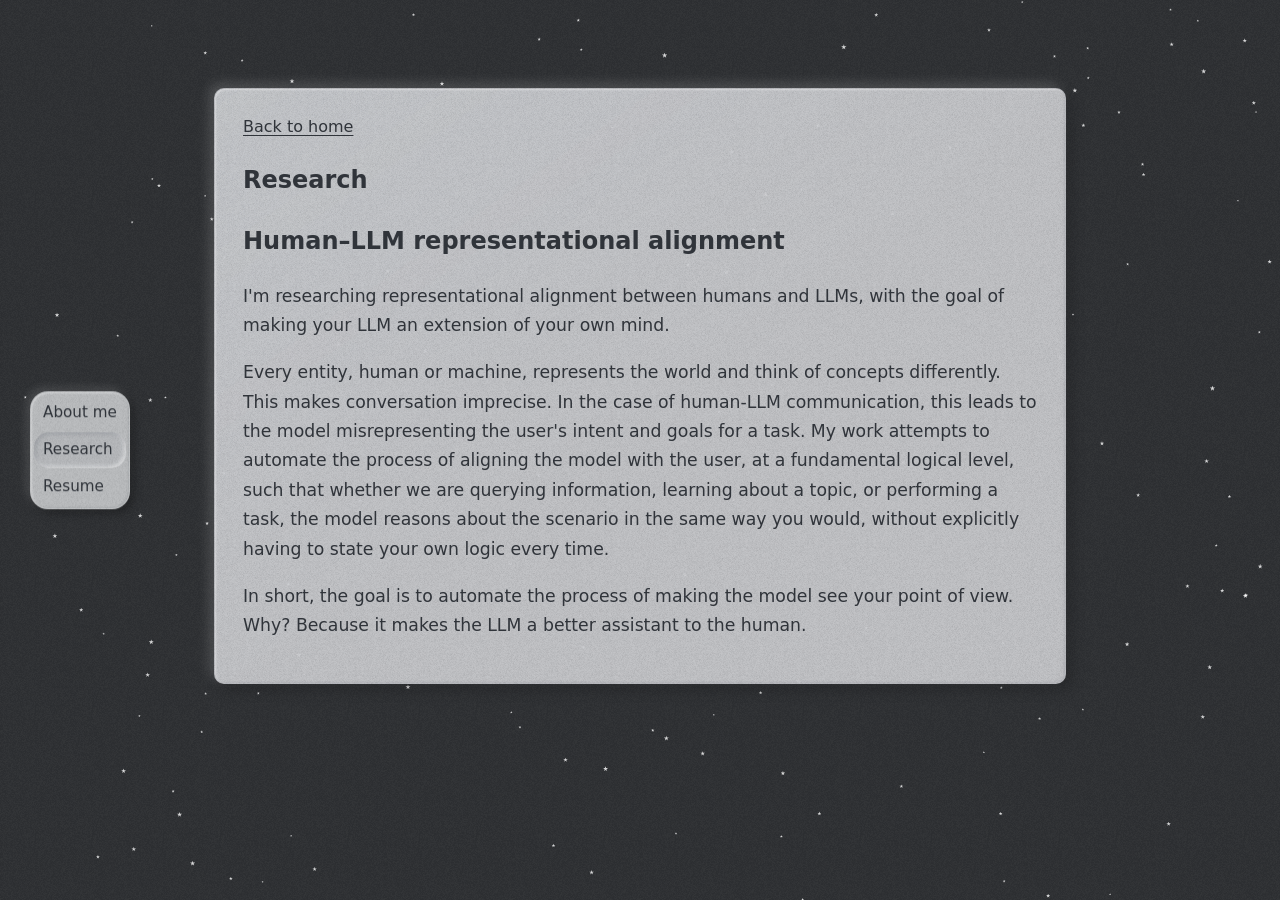
==== research.html @ 8df901e7 "up" ====
<!doctype html>
<html lang="en">
<head>
  <meta charset="utf-8">
  <meta name="viewport" content="width=device-width, initial-scale=1">
  <title>Research | Tejus Singh</title>
  <link rel="stylesheet" href="assets/css/styles.css">
</head>
<body>
  <div id="starfield" aria-hidden="true"></div>

  <nav class="floating-nav" aria-label="Main navigation">
    <a href="index.html#about-me">About me</a>
    <a href="research.html" aria-current="page">Research</a>
    <a href="index.html#resume">Resume</a>
  </nav>

  <main>
    <section class="bio">
      <a href="index.html">Back to home</a>
      <h1>Research</h1>
      <h2>Human–LLM representational alignment</h2>
      <p>I'm researching representational alignment between humans and LLMs, with the goal of making your LLM an extension of your own mind.</p>

      <p>Every entity, human or machine, represents the world and think of concepts differently. This makes conversation imprecise. In the 
        case of human-LLM communication, this leads to the model misrepresenting the user's intent and goals for a task. My work attempts to automate 
        the process of aligning the model with the user, at a fundamental logical level, such that whether we are querying information,
      learning about a topic, or performing a task, the model reasons about the scenario in the same way you would, without explicitly having to state your own logic every time.</p>

      <p>In short, the goal is to automate the process of making the model see your point of view. Why? Because it makes the LLM a better assistant to the human.</p>
    </section>
  </main>

  <script src="assets/js/stars.js"></script>
</body>
</html>
---- assets/css/styles.css ----
:root {
  --text: #30343a;
  --background: #2c2e31;
  --star: rgba(255, 255, 255, 0.8);
  --shooting-star: rgba(255, 255, 255, 0.95);
  --border: rgba(255, 255, 255, 0.16);
  --radius: 10px;
  --paper: rgba(198, 200, 203, 0.93);
  --paper-edge: rgba(95, 101, 110, 0.1);
  --paper-relief:
    -5px -5px 12px rgba(255, 255, 255, 0.15),
    5px 5px 14px rgba(0, 0, 0, 0.22),
    inset 1px 1px 2px rgba(255, 255, 255, 0.4),
    inset -1px -1px 2px rgba(80, 86, 96, 0.12);
  --silver-highlight: linear-gradient(145deg, rgba(223, 236, 250, 0.07), transparent 55%);
  --shoot-angle: 26.565deg;
}

* {
  box-sizing: border-box;
}

body {
  position: relative;
  margin: 0;
  font-family: system-ui, -apple-system, BlinkMacSystemFont, "Segoe UI", sans-serif;
  font-weight: 450;
  line-height: 1.7;
  color: var(--text);
  background: var(--background) url("../images/background-grain.png");
  background-attachment: fixed;
  overflow-x: hidden;
}

main a {
  color: inherit;
  text-underline-offset: 3px;
}

.floating-nav {
  position: fixed;
  z-index: 10;
  top: 50%;
  left: max(16px, calc((100vw - 900px) / 2 - 160px));
  transform: translateY(-50%);
  display: flex;
  flex-direction: column;
  gap: 1px;
  padding: 3px;
  border: 1px solid rgba(255, 255, 255, 0.08);
  border-radius: calc(var(--radius) + 8px);
  background: rgba(192, 194, 197, 0.93) url("../images/panel-grain.png");
  -webkit-backdrop-filter: blur(10px);
  backdrop-filter: blur(10px);
  box-shadow:
    -4px -4px 10px rgba(255, 255, 255, 0.12),
    4px 4px 10px rgba(0, 0, 0, 0.3),
    inset 1px 1px 2px rgba(255, 255, 255, 0.4),
    inset -1px -1px 2px rgba(80, 86, 96, 0.15);
}

.floating-nav a {
  padding: 5px 9px;
  border-radius: 15px;
  color: inherit;
  font-size: 0.95rem;
  text-decoration: none;
  white-space: nowrap;
}

.floating-nav a:hover,
.floating-nav a:focus-visible {
  background: rgba(255, 255, 255, 0.3);
}

.floating-nav a[aria-current] {
  background: rgba(80, 86, 96, 0.04);
  box-shadow:
    inset 2px 2px 4px rgba(80, 86, 96, 0.22),
    inset -2px -2px 4px rgba(255, 255, 255, 0.5);
}

#about-me,
#resume {
  scroll-margin-top: 24px;
}

#starfield {
  position: fixed;
  inset: 0;
  overflow: hidden;
  pointer-events: none;
  z-index: 0;
}

.star {
  position: absolute;
  filter: var(--star-glow, none);
  animation: twinkle ease-in-out infinite;
}

.star::before {
  content: "";
  position: absolute;
  inset: 0;
  background: var(--star-fill, var(--star));
  clip-path: polygon(
    50% 0%,
    61% 35%,
    98% 35%,
    68% 57%,
    79% 91%,
    50% 70%,
    21% 91%,
    32% 57%,
    2% 35%,
    39% 35%
  );
}

.shooting-star {
  position: absolute;
  width: 140px;
  height: 2px;
  background: linear-gradient(90deg, transparent, var(--shooting-star));
  border-radius: 999px;
  opacity: 0;
  transform-origin: right center;
  transform: rotate(var(--shoot-angle));
}

.shooting-star.active {
  animation: shoot 1.8s linear forwards;
}

main {
  position: relative;
  z-index: 1;
  max-width: 900px;
  margin: 0 auto;
  padding: 64px 24px;
}

.header {
  display: flex;
  align-items: center;
  gap: 28px;
  margin-bottom: 36px;
  padding: 24px 28px;
}

.picture-frame,
.resume-frame {
  position: relative;
  flex-shrink: 0;
  padding: 8px;
  border-radius: var(--radius);
  background: #c0c2c5 url("../images/panel-grain.png");
  box-shadow:
    -5px -5px 12px rgba(255, 255, 255, 0.45),
    5px 5px 12px rgba(80, 86, 96, 0.3),
    inset 1px 1px 3px rgba(255, 255, 255, 0.3),
    inset -1px -1px 3px rgba(80, 86, 96, 0.12);
}

.picture-frame::after,
.resume-frame::after {
  content: "";
  position: absolute;
  inset: 8px;
  border-radius: calc(var(--radius) - 4px);
  pointer-events: none;
  background:
    linear-gradient(125deg, rgba(255, 255, 255, 0.12), transparent 40%, rgba(255, 255, 255, 0.06) 48%, transparent 58%);
  box-shadow:
    inset 2px 2px 5px rgba(45, 52, 62, 0.22),
    inset -1px -1px 3px rgba(255, 255, 255, 0.3);
}

.profile-picture {
  display: block;
  width: 160px;
  height: 160px;
  object-fit: cover;
  border-radius: calc(var(--radius) - 4px);
}

.header-text h1 {
  font-size: 3rem;
  margin: 0 0 12px 0;
  color: #a6a9ae;
  filter: url("#pressed-text");
}

@supports (background-clip: text) or (-webkit-background-clip: text) {
  .header-text h1 {
    background: radial-gradient(
      ellipse 90px 60px at var(--light-x, -300px) var(--light-y, -300px),
      #fff 0%,
      #f4ffff 22%,
      #caf4ff 45%,
      #bcc8e8 65%,
      transparent 100%
    ) #a6a9ae;
    -webkit-background-clip: text;
    background-clip: text;
    color: transparent;
  }
}

.header-text p {
  margin: 0;
  font-size: 1.15rem;
}

.header,
.bio,
.resume {
  position: relative;
  isolation: isolate;
  overflow: hidden;
  border: 1px solid var(--paper-edge);
  border-radius: var(--radius);
  background:
    url("../images/panel-grain.png"),
    url("../images/paper-grain.svg"),
    var(--silver-highlight),
    var(--paper);
  box-shadow: var(--paper-relief);
}

.bio,
.resume {
  margin-top: 24px;
  padding: 24px 28px;
}

.bio::before,
.resume::before,
.bio::after,
.resume::after {
  display: none;
}

.bio-title,
.section-title {
  margin: 0 0 4px 0;
  text-align: left;
  font-size: 1.25rem;
  font-weight: 650;
  text-decoration: underline;
}

.bio li + li {
  margin-top: 6px;
}

.silver-region {
  position: relative;
  isolation: isolate;
  transform: translateZ(0);
  overflow: hidden;
  margin: 16px 0 24px;
  padding: 18px 20px;
  border: 1px solid transparent;
  border-radius: var(--radius);
  box-shadow:
    -4px -4px 10px rgba(255, 255, 255, 0.34),
    4px 4px 10px rgba(80, 86, 96, 0.19);
}

.silver-region::after {
  content: "";
  position: absolute;
  inset: 12px;
  z-index: -2;
  pointer-events: none;
  border-radius: inherit;
  background: linear-gradient(145deg, rgba(232, 237, 244, 0.28), rgba(215, 224, 235, 0.32));
  filter: blur(8px);
}

.silver-region > ul {
  margin: 0;
  padding-left: 24px;
}

.silver-region > ul + p {
  margin-top: 20px;
}

.silver-region::before {
  content: "";
  position: absolute;
  inset: 0;
  border-radius: inherit;
  z-index: -1;
  pointer-events: none;
  will-change: opacity;
  background-image:
    url("../images/silver-grain.png"),
    radial-gradient(ellipse 230px 160px at var(--film-x, 50%) var(--film-y, 50%), #fff 0%, rgba(224, 248, 255, 0.8) 25%, transparent 75%),
    conic-gradient(from 40deg at var(--film-x, 50%) var(--film-y, 50%), #c0cadb, #f9fdff, #b5e5f3, #d2c2ed, #f3f6ff, #b9cbd7, #c0cadb);
  background-size: 128px 128px, 100% 100%, 100% 100%;
  background-blend-mode: soft-light, screen, normal;
  opacity: 0;
  transition: opacity 900ms ease;
}

.silver-region:hover::before,
.silver-region:focus-within::before {
  opacity: 0.18;
  transition-duration: 1.6s;
  transition-delay: 120ms;
}

@media (prefers-reduced-motion: reduce) {
  .silver-region::before {
    transition: none;
    background-position: center;
    --film-x: 50% !important;
    --film-y: 50% !important;
  }
}

.previous-experiences {
  list-style: none;
  padding: 0;
}

.previous-experiences > li {
  padding: 18px 20px;
  border: 1px solid var(--paper-edge);
  border-radius: var(--radius);
  background:
    url("../images/panel-grain.png"),
    url("../images/paper-grain.svg"),
    var(--silver-highlight),
    rgba(202, 204, 207, 0.93);
  box-shadow:
    -4px -4px 10px rgba(255, 255, 255, 0.12),
    4px 4px 12px rgba(0, 0, 0, 0.16),
    inset 1px 1px 2px rgba(255, 255, 255, 0.3),
    inset -1px -1px 2px rgba(80, 86, 96, 0.09);
}

.bio .previous-experiences > li + li {
  margin-top: 18px;
}

.role-summary {
  display: block;
  position: relative;
  isolation: isolate;
}

.role-summary::before {
  content: "";
  position: absolute;
  inset: -3px -6px;
  z-index: -1;
  pointer-events: none;
  background: rgba(48, 52, 58, 0.09);
  border-radius: 3px;
}

.bio p {
  margin-top: 0;
  margin-bottom: 18px;
  font-size: 1.08rem;
}

.resume-frame {
  margin: 16px 0 14px;
  padding: 6px;
  isolation: isolate;
  background: #c0c2c5 url("../images/panel-grain.png");
  box-shadow:
    inset 1px 1px 5px rgba(65, 72, 82, 0.09),
    inset -1px -1px 5px rgba(255, 255, 255, 0.18);
}

.resume-frame::after {
  inset: 6px;
  z-index: 1;
  background: none;
  box-shadow:
    inset 1px 1px 5px rgba(45, 52, 62, 0.08),
    inset -1px -1px 3px rgba(255, 255, 255, 0.1);
}

.resume iframe {
  display: block;
  width: 100%;
  height: 950px;
  border: 0;
  border-radius: calc(var(--radius) - 4px);
  background: white;
}

.resume-link {
  margin-top: 6px;
  margin-bottom: 0;
  text-align: center;
  line-height: 1.2;
}

.resume-link a {
  color: inherit;
  font-size: 0.92rem;
}

@keyframes twinkle {
  0%, 100% {
    opacity: 0.15;
    transform: scale(1);
  }

  50% {
    opacity: 0.9;
    transform: scale(1.8);
  }
}

@keyframes shoot {
  0% {
    opacity: 0;
    transform: translate3d(0, 0, 0) rotate(var(--shoot-angle));
  }

  10% {
    opacity: 1;
  }

  100% {
    opacity: 0;
    transform: translate3d(120vw, 60vw, 0) rotate(var(--shoot-angle));
  }
}

@media (max-width: 1200px) {
  .floating-nav {
    top: auto;
    bottom: max(16px, env(safe-area-inset-bottom));
    left: 50%;
    transform: translateX(-50%);
    flex-direction: row;
  }

  main {
    padding-bottom: 120px;
  }
}

@media (max-width: 700px) {
  .header {
    flex-direction: column;
    align-items: flex-start;
  }

  .header-text h1 {
    font-size: 2.4rem;
  }

  .resume iframe {
    height: 700px;
  }
}
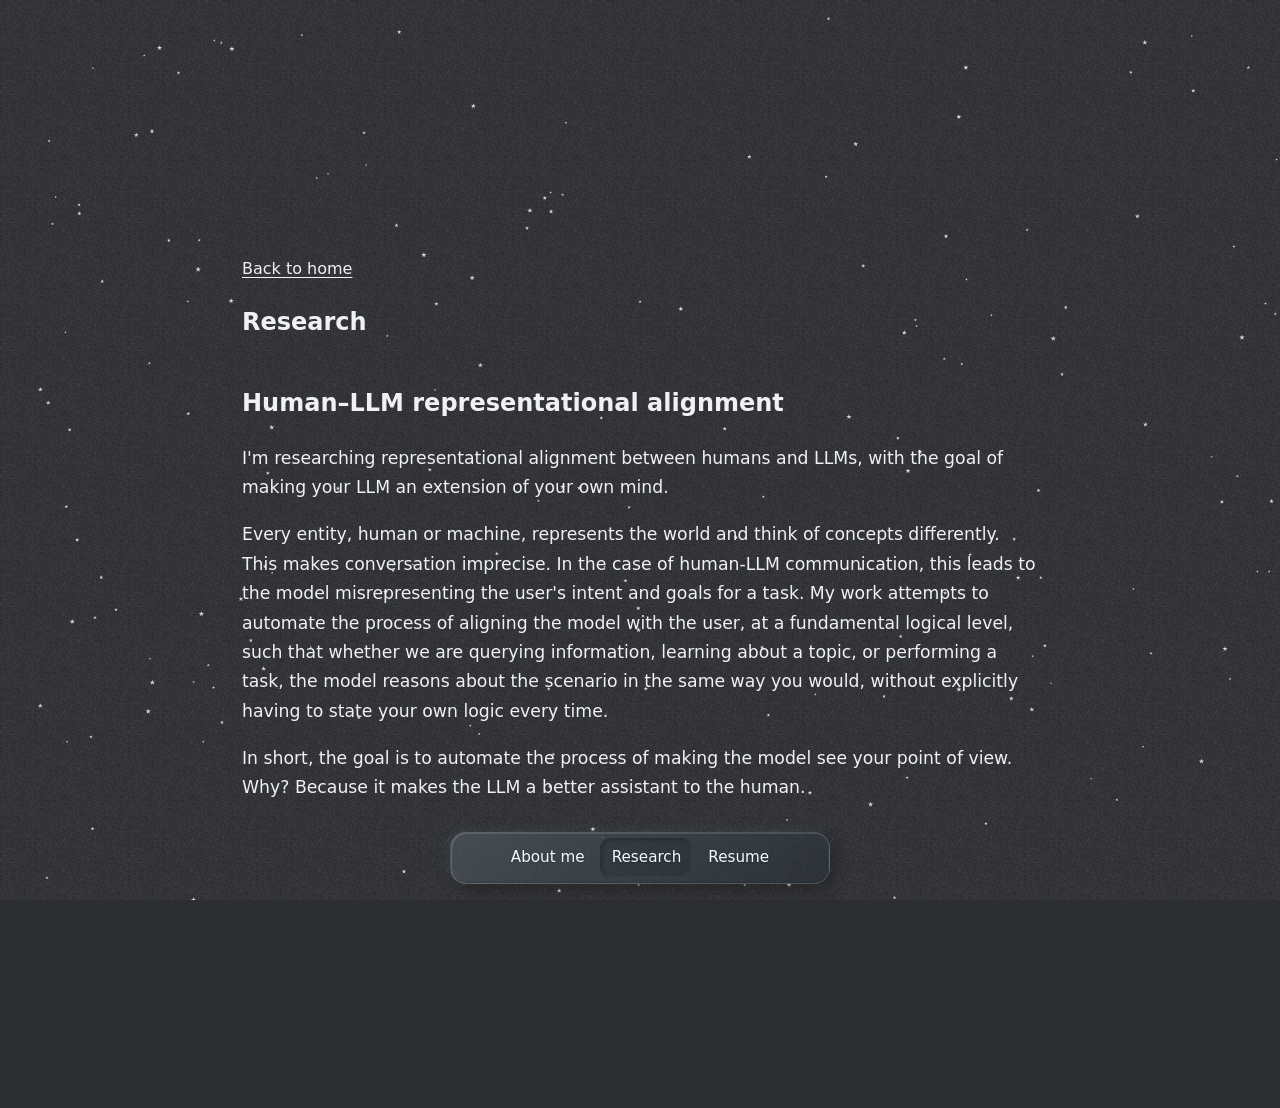
==== commit b507c750: "up" ====
--- a/research.html
+++ b/research.html
@@ -10,6 +10,7 @@
   <div id="starfield" aria-hidden="true"></div>
 
   <nav class="floating-nav" aria-label="Main navigation">
+    <button class="nav-reveal" type="button" aria-label="Show navigation" aria-expanded="false"><span>Navigation</span></button>
     <a href="index.html#about-me">About me</a>
     <a href="research.html" aria-current="page">Research</a>
     <a href="index.html#resume">Resume</a>
@@ -32,5 +33,6 @@
   </main>
 
   <script src="assets/js/stars.js"></script>
+  <script src="assets/js/nav-collapse.js"></script>
 </body>
 </html>
--- a/assets/css/styles.css
+++ b/assets/css/styles.css
@@ -20,6 +20,29 @@
   box-sizing: border-box;
 }
 
+html {
+  scroll-snap-type: y mandatory;
+}
+
+html.resume-scrolling {
+  scroll-snap-type: none;
+}
+
+@media (prefers-reduced-motion: no-preference) {
+  html {
+    scroll-behavior: smooth;
+  }
+}
+
+.home > section {
+  scroll-snap-align: start;
+}
+
+.home #about-me,
+.home #resume {
+  scroll-margin-top: 0;
+}
+
 body {
   position: relative;
   margin: 0;
@@ -27,9 +50,18 @@
   font-weight: 450;
   line-height: 1.7;
   color: var(--text);
-  background: var(--background) url("../images/background-grain.png");
-  background-attachment: fixed;
+  background: var(--background);
   overflow-x: hidden;
+}
+
+body::before {
+  content: "";
+  position: fixed;
+  inset: 0;
+  z-index: 0;
+  pointer-events: none;
+  background: url("../images/background-grain.png"), url("../images/background-grain.png"), var(--background);
+  transform: translateZ(0);
 }
 
 main a {
@@ -40,44 +72,119 @@
 .floating-nav {
   position: fixed;
   z-index: 10;
-  top: 50%;
-  left: max(16px, calc((100vw - 900px) / 2 - 160px));
-  transform: translateY(-50%);
+  bottom: max(16px, env(safe-area-inset-bottom));
+  left: 0;
+  right: 0;
+  margin-inline: auto;
   display: flex;
-  flex-direction: column;
-  gap: 1px;
-  padding: 3px;
-  border: 1px solid rgba(255, 255, 255, 0.08);
-  border-radius: calc(var(--radius) + 8px);
-  background: rgba(192, 194, 197, 0.93) url("../images/panel-grain.png");
-  -webkit-backdrop-filter: blur(10px);
-  backdrop-filter: blur(10px);
-  box-shadow:
-    -4px -4px 10px rgba(255, 255, 255, 0.12),
-    4px 4px 10px rgba(0, 0, 0, 0.3),
-    inset 1px 1px 2px rgba(255, 255, 255, 0.4),
-    inset -1px -1px 2px rgba(80, 86, 96, 0.15);
+  width: max-content;
+  max-width: calc(100vw - 24px);
+  flex-direction: row;
+  gap: 3px;
+  padding: 5px clamp(12px, 5vw, 48px);
+  isolation: isolate;
+  overflow: hidden;
+  border: 1px solid rgba(220, 235, 245, 0.16);
+  border-radius: 16px;
+  background: url("../images/background-grain.png"), linear-gradient(145deg, rgba(77, 86, 95, 0.65), rgba(38, 45, 52, 0.72));
+  -webkit-backdrop-filter: blur(14px) saturate(1.2);
+  backdrop-filter: blur(14px) saturate(1.2);
+  box-shadow:
+    -3px -3px 10px rgba(205, 224, 238, 0.07),
+    5px 6px 16px rgba(0, 0, 0, 0.3),
+    inset 1px 1px rgba(255, 255, 255, 0.13),
+    inset -1px -1px 2px rgba(12, 20, 28, 0.2);
+  transform-origin: center bottom;
+  transition: max-width 500ms cubic-bezier(0.22, 1, 0.36, 1), padding 500ms cubic-bezier(0.22, 1, 0.36, 1), border-radius 500ms ease, transform 500ms cubic-bezier(0.22, 1, 0.36, 1);
+}
+
+.floating-nav.is-collapsed {
+  max-width: 180px;
+  padding-inline: 0;
+  border-color: transparent;
+  border-radius: 10px;
+  background: url("../images/background-grain.png"), rgba(29, 54, 79, 0.9);
+  transform: scaleY(0.3);
+}
+
+.floating-nav.is-collapsed::before {
+  box-shadow: none;
+}
+
+.floating-nav.is-collapsed a {
+  visibility: hidden;
+  opacity: 0;
+  transition: opacity 140ms ease, visibility 0s linear 140ms;
+}
+
+.nav-reveal {
+  visibility: hidden;
+  opacity: 0;
+  position: absolute;
+  inset: 0;
+  width: 100%;
+  border: 0;
+  border-radius: inherit;
+  background: transparent;
+  color: rgba(234, 244, 255, 0.9);
+  font: italic 9px cursive;
+  cursor: pointer;
+  pointer-events: none;
+  transition: opacity 160ms ease, visibility 0s linear 160ms;
+}
+
+.nav-reveal span {
+  display: inline-block;
+  transform: scaleY(3.333);
+}
+
+.floating-nav.is-collapsed .nav-reveal {
+  visibility: visible;
+  opacity: 1;
+  pointer-events: auto;
+  transition: opacity 200ms ease 180ms, visibility 0s;
+}
+
+.floating-nav::before {
+  content: "";
+  position: absolute;
+  inset: 0;
+  z-index: -1;
+  pointer-events: none;
+  border-radius: inherit;
+  box-shadow: inset 1px 0 rgba(255, 190, 200, 0.08), inset -1px 0 rgba(165, 215, 255, 0.1);
 }
 
 .floating-nav a {
-  padding: 5px 9px;
-  border-radius: 15px;
-  color: inherit;
+  padding: 7px 12px;
+  border-radius: 11px;
+  color: #f6faff;
+  text-shadow: 0 1px 2px rgba(15, 30, 45, 0.4);
   font-size: 0.95rem;
   text-decoration: none;
   white-space: nowrap;
+  transition: opacity 200ms ease 180ms, visibility 0s, background 180ms ease, box-shadow 180ms ease;
+}
+
+@media (prefers-reduced-motion: reduce) {
+  .floating-nav, .floating-nav a, .nav-reveal { transition: none; }
+}
+
+.floating-nav[hidden] {
+  display: none;
 }
 
 .floating-nav a:hover,
 .floating-nav a:focus-visible {
-  background: rgba(255, 255, 255, 0.3);
+  background: rgba(225, 240, 255, 0.12);
+  box-shadow: inset 1px 1px 2px rgba(255, 255, 255, 0.15), 2px 2px 6px rgba(0, 0, 0, 0.18);
 }
 
 .floating-nav a[aria-current] {
-  background: rgba(80, 86, 96, 0.04);
-  box-shadow:
-    inset 2px 2px 4px rgba(80, 86, 96, 0.22),
-    inset -2px -2px 4px rgba(255, 255, 255, 0.5);
+  background: rgba(22, 31, 39, 0.2);
+  box-shadow:
+    inset 2px 2px 5px rgba(0, 0, 0, 0.24),
+    inset -1px -1px 3px rgba(204, 226, 243, 0.1);
 }
 
 #about-me,
@@ -91,6 +198,19 @@
   overflow: hidden;
   pointer-events: none;
   z-index: 0;
+  transform: translateZ(0);
+}
+
+#previous-shade {
+  position: fixed;
+  inset: 0;
+  z-index: 0;
+  pointer-events: none;
+  opacity: 0;
+}
+
+#previous-shade {
+  background: rgba(0, 0, 0, 0.55);
 }
 
 .star {
@@ -118,6 +238,21 @@
   );
 }
 
+.star::after {
+  content: "";
+  position: absolute;
+  top: 50%;
+  left: 50%;
+  width: 48px;
+  height: 2px;
+  opacity: var(--trail-opacity, 0);
+  transform: translateY(-50%) rotate(25deg);
+  transform-origin: left center;
+  background: linear-gradient(90deg, rgba(220, 240, 255, 0.4), rgba(171, 211, 255, 0.1) 35%, transparent);
+  filter: blur(1px);
+  pointer-events: none;
+}
+
 .shooting-star {
   position: absolute;
   width: 140px;
@@ -138,15 +273,38 @@
   z-index: 1;
   max-width: 900px;
   margin: 0 auto;
-  padding: 64px 24px;
+  padding: 64px 24px 120px;
+}
+
+.home {
+  padding-top: 0;
+  padding-bottom: 240px;
 }
 
 .header {
   display: flex;
   align-items: center;
-  gap: 28px;
-  margin-bottom: 36px;
-  padding: 24px 28px;
+  justify-content: center;
+  width: 100vw;
+  min-height: 100vh;
+  min-height: 100svh;
+  margin-left: calc(50% - 50vw);
+  padding: 64px 24px;
+  text-align: center;
+}
+
+.wave {
+  position: absolute;
+  inset: 0;
+  width: 100%;
+  height: 100%;
+  pointer-events: none;
+  opacity: 1;
+  filter: blur(1px);
+}
+
+.header-text {
+  position: relative;
 }
 
 .picture-frame,
@@ -161,6 +319,15 @@
     5px 5px 12px rgba(80, 86, 96, 0.3),
     inset 1px 1px 3px rgba(255, 255, 255, 0.3),
     inset -1px -1px 3px rgba(80, 86, 96, 0.12);
+}
+
+.picture-frame {
+  background: url("../images/background-grain.png"), url("../images/background-grain.png"), var(--background);
+  box-shadow:
+    -5px -5px 12px rgba(255, 255, 255, 0.06),
+    5px 5px 12px rgba(0, 0, 0, 0.4),
+    inset 1px 1px 3px rgba(255, 255, 255, 0.08),
+    inset -1px -1px 3px rgba(0, 0, 0, 0.2);
 }
 
 .picture-frame::after,
@@ -186,8 +353,10 @@
 }
 
 .header-text h1 {
-  font-size: 3rem;
-  margin: 0 0 12px 0;
+  touch-action: none;
+  font-size: clamp(2.4rem, 7vw, 6rem);
+  line-height: 1.1;
+  margin: 0;
   color: #a6a9ae;
   filter: url("#pressed-text");
 }
@@ -195,11 +364,11 @@
 @supports (background-clip: text) or (-webkit-background-clip: text) {
   .header-text h1 {
     background: radial-gradient(
-      ellipse 90px 60px at var(--light-x, -300px) var(--light-y, -300px),
+      ellipse 150px 100px at var(--light-x, -300px) var(--light-y, -300px),
       #fff 0%,
-      #f4ffff 22%,
-      #caf4ff 45%,
-      #bcc8e8 65%,
+      #faffff 22%,
+      #e0f8ff 45%,
+      #d4ddf4 65%,
       transparent 100%
     ) #a6a9ae;
     -webkit-background-clip: text;
@@ -213,8 +382,12 @@
   font-size: 1.15rem;
 }
 
-.header,
-.bio,
+.explore-link {
+  display: inline-block;
+  margin-top: 24px;
+  text-underline-offset: 4px;
+}
+
 .resume {
   position: relative;
   isolation: isolate;
@@ -229,11 +402,79 @@
   box-shadow: var(--paper-relief);
 }
 
+.header {
+  position: relative;
+  isolation: isolate;
+  overflow: hidden;
+  color: #f0f1f3;
+}
+
+.bio-intro {
+  display: flex;
+  align-items: center;
+  gap: 28px;
+  margin-bottom: 24px;
+}
+
+.bio-intro p:last-child {
+  margin-bottom: 0;
+}
+
 .bio,
 .resume {
   margin-top: 24px;
   padding: 24px 28px;
 }
+
+.bio {
+  position: relative;
+  isolation: isolate;
+  min-height: 100vh;
+  min-height: 100svh;
+  display: flex;
+  flex-direction: column;
+  justify-content: center;
+  color: #f0f1f3;
+}
+
+.quasar {
+  position: absolute;
+  top: 12%;
+  right: 8%;
+  z-index: -1;
+  width: 7px;
+  height: 7px;
+  pointer-events: none;
+  border-radius: 50%;
+  background: #f4faff;
+  box-shadow: 0 0 8px 3px rgba(166, 208, 255, 0.7), 0 0 28px 8px rgba(148, 173, 232, 0.24);
+}
+
+.quasar::before {
+  content: "";
+  position: absolute;
+  top: 50%;
+  left: 50%;
+  width: 3px;
+  height: 150px;
+  background: linear-gradient(transparent, rgba(163, 205, 255, 0.35), #e4f3ff, rgba(163, 205, 255, 0.35), transparent);
+  transform: translate(-50%, -50%) rotate(25deg);
+  filter: blur(2px);
+}
+
+.quasar::after {
+  content: "";
+  position: absolute;
+  top: 50%;
+  left: 50%;
+  width: 32px;
+  height: 8px;
+  border-radius: 50%;
+  background: radial-gradient(ellipse, rgba(245, 250, 255, 0.95), rgba(184, 207, 255, 0.65) 35%, rgba(149, 170, 229, 0.12) 75%, transparent);
+  filter: blur(1px);
+  transform: translate(-50%, -50%) rotate(25deg);
+}
+
 
 .bio::before,
 .resume::before,
@@ -252,32 +493,20 @@
 }
 
 .bio li + li {
-  margin-top: 6px;
+  margin-top: 14px;
 }
 
 .silver-region {
-  position: relative;
-  isolation: isolate;
-  transform: translateZ(0);
-  overflow: hidden;
   margin: 16px 0 24px;
   padding: 18px 20px;
-  border: 1px solid transparent;
+  overflow: hidden;
+  border: 1px solid rgba(255, 255, 255, 0.08);
   border-radius: var(--radius);
-  box-shadow:
-    -4px -4px 10px rgba(255, 255, 255, 0.34),
-    4px 4px 10px rgba(80, 86, 96, 0.19);
-}
-
-.silver-region::after {
-  content: "";
-  position: absolute;
-  inset: 12px;
-  z-index: -2;
-  pointer-events: none;
-  border-radius: inherit;
-  background: linear-gradient(145deg, rgba(232, 237, 244, 0.28), rgba(215, 224, 235, 0.32));
-  filter: blur(8px);
+  background: url("../images/background-grain.png"), rgba(44, 46, 49, 0.8);
+  box-shadow:
+    -4px -4px 10px rgba(255, 255, 255, 0.04),
+    4px 4px 12px rgba(0, 0, 0, 0.25),
+    inset 0 1px rgba(255, 255, 255, 0.04);
 }
 
 .silver-region > ul {
@@ -289,38 +518,23 @@
   margin-top: 20px;
 }
 
-.silver-region::before {
-  content: "";
-  position: absolute;
-  inset: 0;
-  border-radius: inherit;
-  z-index: -1;
-  pointer-events: none;
-  will-change: opacity;
-  background-image:
-    url("../images/silver-grain.png"),
-    radial-gradient(ellipse 230px 160px at var(--film-x, 50%) var(--film-y, 50%), #fff 0%, rgba(224, 248, 255, 0.8) 25%, transparent 75%),
-    conic-gradient(from 40deg at var(--film-x, 50%) var(--film-y, 50%), #c0cadb, #f9fdff, #b5e5f3, #d2c2ed, #f3f6ff, #b9cbd7, #c0cadb);
-  background-size: 128px 128px, 100% 100%, 100% 100%;
-  background-blend-mode: soft-light, screen, normal;
-  opacity: 0;
-  transition: opacity 900ms ease;
-}
-
-.silver-region:hover::before,
-.silver-region:focus-within::before {
-  opacity: 0.18;
-  transition-duration: 1.6s;
-  transition-delay: 120ms;
-}
-
-@media (prefers-reduced-motion: reduce) {
-  .silver-region::before {
-    transition: none;
-    background-position: center;
-    --film-x: 50% !important;
-    --film-y: 50% !important;
-  }
+.previously {
+  position: relative;
+  isolation: isolate;
+  width: 100vw;
+  min-height: 100vh;
+  min-height: 100svh;
+  margin-left: calc(50% - 50vw);
+  padding: 64px 24px 120px;
+}
+
+.previously-content {
+  max-width: 796px;
+  margin: 0 auto;
+}
+
+.previously .section-title {
+  color: #f0f1f3;
 }
 
 .previous-experiences {
@@ -344,8 +558,12 @@
     inset -1px -1px 2px rgba(80, 86, 96, 0.09);
 }
 
-.bio .previous-experiences > li + li {
+.previous-experiences > li + li {
   margin-top: 18px;
+}
+
+.previous-experiences ul li + li {
+  margin-top: 14px;
 }
 
 .role-summary {
@@ -403,6 +621,8 @@
   margin-bottom: 0;
   text-align: center;
   line-height: 1.2;
+  scroll-snap-align: end;
+  scroll-margin-bottom: 200px;
 }
 
 .resume-link a {
@@ -438,28 +658,14 @@
   }
 }
 
-@media (max-width: 1200px) {
-  .floating-nav {
-    top: auto;
-    bottom: max(16px, env(safe-area-inset-bottom));
-    left: 50%;
-    transform: translateX(-50%);
-    flex-direction: row;
-  }
-
-  main {
-    padding-bottom: 120px;
-  }
-}
-
 @media (max-width: 700px) {
-  .header {
-    flex-direction: column;
-    align-items: flex-start;
-  }
-
-  .header-text h1 {
-    font-size: 2.4rem;
+  .bio-intro {
+    gap: 16px;
+  }
+
+  .bio-intro .profile-picture {
+    width: clamp(80px, 24vw, 140px);
+    height: clamp(80px, 24vw, 140px);
   }
 
   .resume iframe {
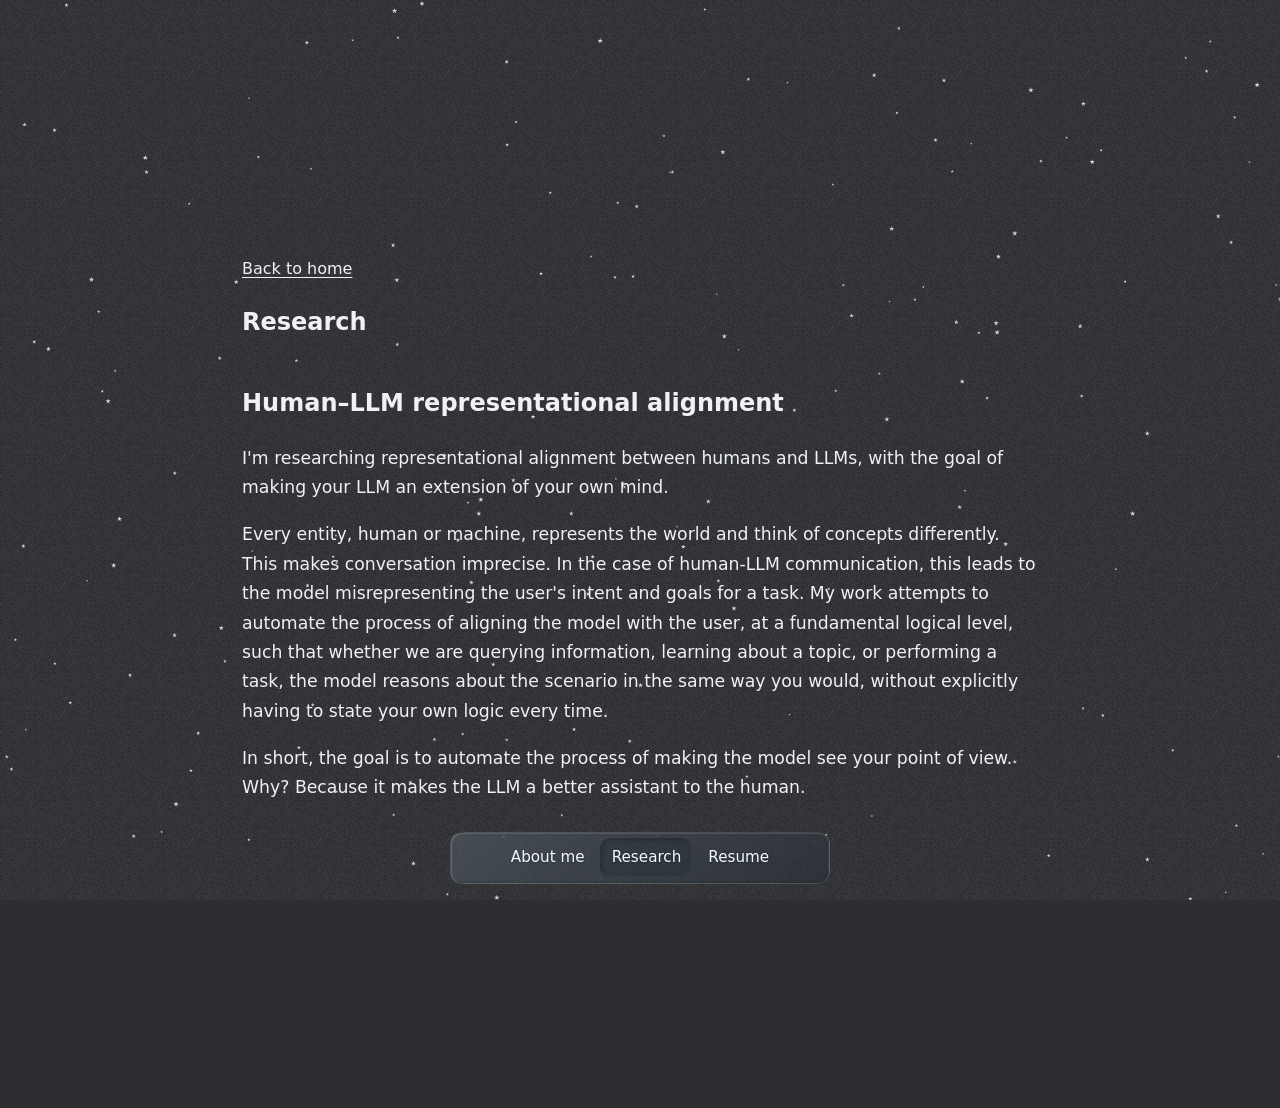
==== commit 4d0d829e: "up" ====
--- a/research.html
+++ b/research.html
@@ -7,6 +7,11 @@
   <link rel="stylesheet" href="assets/css/styles.css">
 </head>
 <body>
+  <svg width="0" height="0" aria-hidden="true" focusable="false" style="position: absolute">
+    <clipPath id="nav-squircle" clipPathUnits="objectBoundingBox">
+      <path d="M .06 0 H .94 C .99 0 1 .04 1 .3 V .7 C 1 .96 .99 1 .94 1 H .06 C .01 1 0 .96 0 .7 V .3 C 0 .04 .01 0 .06 0 Z"/>
+    </clipPath>
+  </svg>
   <div id="starfield" aria-hidden="true"></div>
 
   <nav class="floating-nav" aria-label="Main navigation">
--- a/assets/css/styles.css
+++ b/assets/css/styles.css
@@ -22,6 +22,7 @@
 
 html {
   scroll-snap-type: y mandatory;
+  overscroll-behavior-y: none;
 }
 
 html.resume-scrolling {
@@ -36,6 +37,7 @@
 
 .home > section {
   scroll-snap-align: start;
+  scroll-snap-stop: always;
 }
 
 .home #about-me,
@@ -57,7 +59,11 @@
 body::before {
   content: "";
   position: fixed;
-  inset: 0;
+  top: 0;
+  left: 0;
+  width: 100%;
+  height: 100vh;
+  height: 100svh;
   z-index: 0;
   pointer-events: none;
   background: url("../images/background-grain.png"), url("../images/background-grain.png"), var(--background);
@@ -85,7 +91,8 @@
   isolation: isolate;
   overflow: hidden;
   border: 1px solid rgba(220, 235, 245, 0.16);
-  border-radius: 16px;
+  border-radius: 12px;
+  clip-path: url("#nav-squircle");
   background: url("../images/background-grain.png"), linear-gradient(145deg, rgba(77, 86, 95, 0.65), rgba(38, 45, 52, 0.72));
   -webkit-backdrop-filter: blur(14px) saturate(1.2);
   backdrop-filter: blur(14px) saturate(1.2);
@@ -103,7 +110,7 @@
   padding-inline: 0;
   border-color: transparent;
   border-radius: 10px;
-  background: url("../images/background-grain.png"), rgba(29, 54, 79, 0.9);
+  background: url("../images/background-grain.png"), rgba(29, 54, 79, 0.68);
   transform: scaleY(0.3);
 }
 
@@ -122,12 +129,14 @@
   opacity: 0;
   position: absolute;
   inset: 0;
+  z-index: 2;
   width: 100%;
   border: 0;
   border-radius: inherit;
   background: transparent;
   color: rgba(234, 244, 255, 0.9);
-  font: italic 9px cursive;
+  font: italic 10px/1 "Apple Chancery", "Segoe Script", cursive;
+  letter-spacing: 0.04em;
   cursor: pointer;
   pointer-events: none;
   transition: opacity 160ms ease, visibility 0s linear 160ms;
@@ -194,7 +203,11 @@
 
 #starfield {
   position: fixed;
-  inset: 0;
+  top: 0;
+  left: 0;
+  width: 100%;
+  height: 100vh;
+  height: 100svh;
   overflow: hidden;
   pointer-events: none;
   z-index: 0;
@@ -659,6 +672,11 @@
 }
 
 @media (max-width: 700px) {
+  .home .bio,
+  .previously {
+    padding-bottom: max(160px, 30svh);
+  }
+
   .bio-intro {
     gap: 16px;
   }
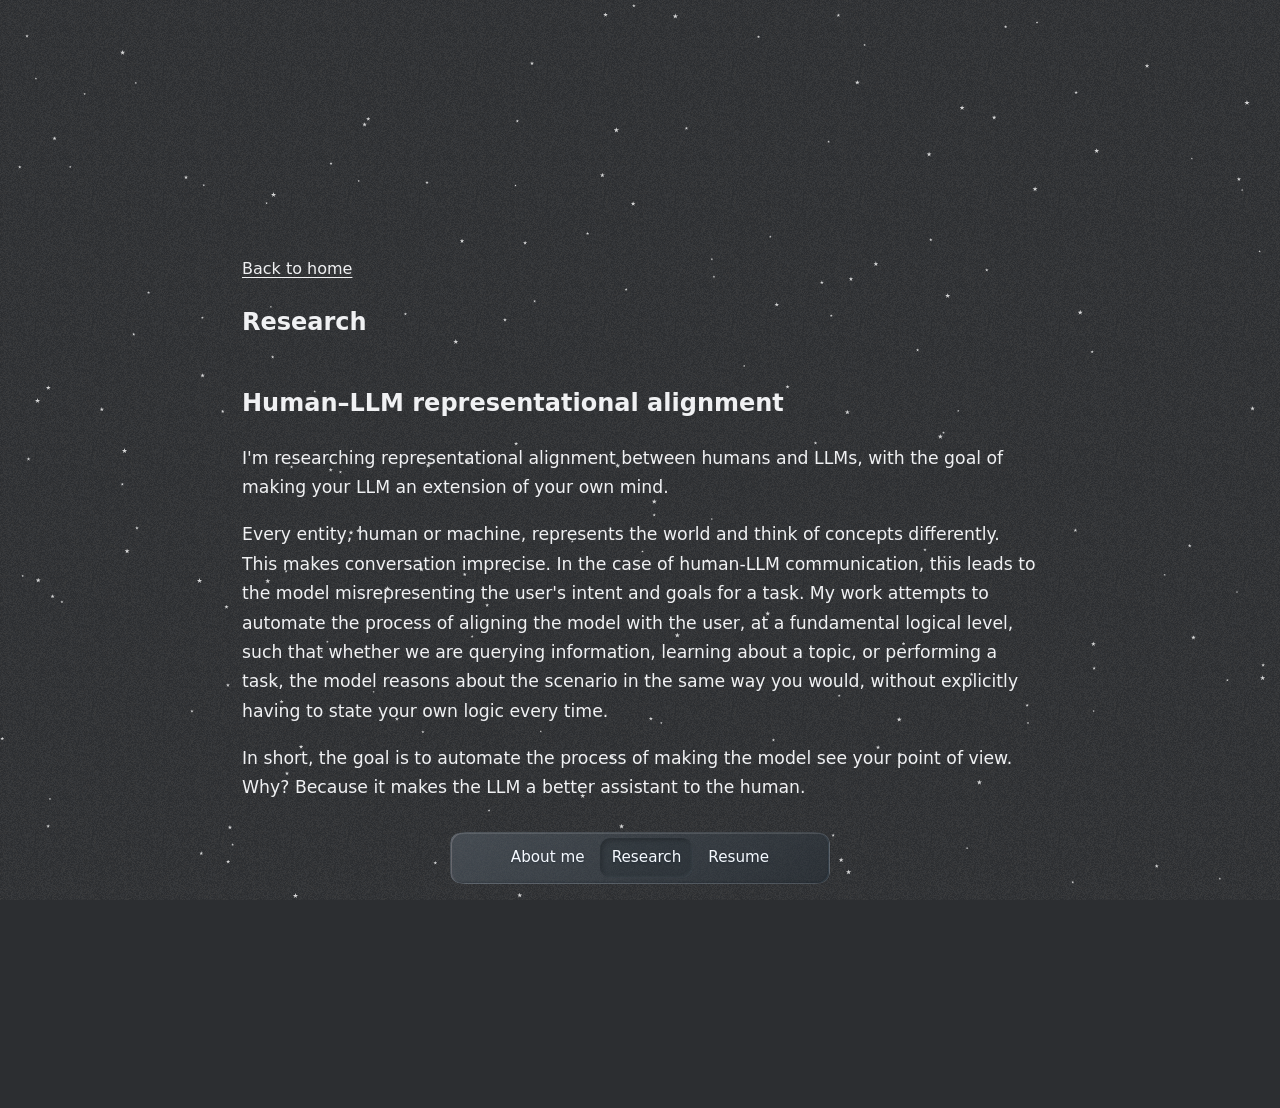
==== commit 4911f315: "up" ====
--- a/research.html
+++ b/research.html
@@ -2,7 +2,7 @@
 <html lang="en">
 <head>
   <meta charset="utf-8">
-  <meta name="viewport" content="width=device-width, initial-scale=1">
+  <meta name="viewport" content="width=device-width, initial-scale=1, viewport-fit=cover">
   <title>Research | Tejus Singh</title>
   <link rel="stylesheet" href="assets/css/styles.css">
 </head>
--- a/assets/css/styles.css
+++ b/assets/css/styles.css
@@ -63,7 +63,7 @@
   left: 0;
   width: 100%;
   height: 100vh;
-  height: 100svh;
+  height: 100lvh;
   z-index: 0;
   pointer-events: none;
   background: url("../images/background-grain.png"), url("../images/background-grain.png"), var(--background);
@@ -207,7 +207,7 @@
   left: 0;
   width: 100%;
   height: 100vh;
-  height: 100svh;
+  height: 100lvh;
   overflow: hidden;
   pointer-events: none;
   z-index: 0;
@@ -216,7 +216,11 @@
 
 #previous-shade {
   position: fixed;
-  inset: 0;
+  top: 0;
+  left: 0;
+  width: 100%;
+  height: 100vh;
+  height: 100lvh;
   z-index: 0;
   pointer-events: none;
   opacity: 0;
@@ -672,6 +676,18 @@
 }
 
 @media (max-width: 700px) {
+  body::before,
+  #starfield,
+  #previous-shade {
+    top: -80px;
+    height: calc(100lvh + 160px);
+  }
+
+  main {
+    padding-left: max(24px, env(safe-area-inset-left));
+    padding-right: max(24px, env(safe-area-inset-right));
+  }
+
   .home .bio,
   .previously {
     padding-bottom: max(160px, 30svh);
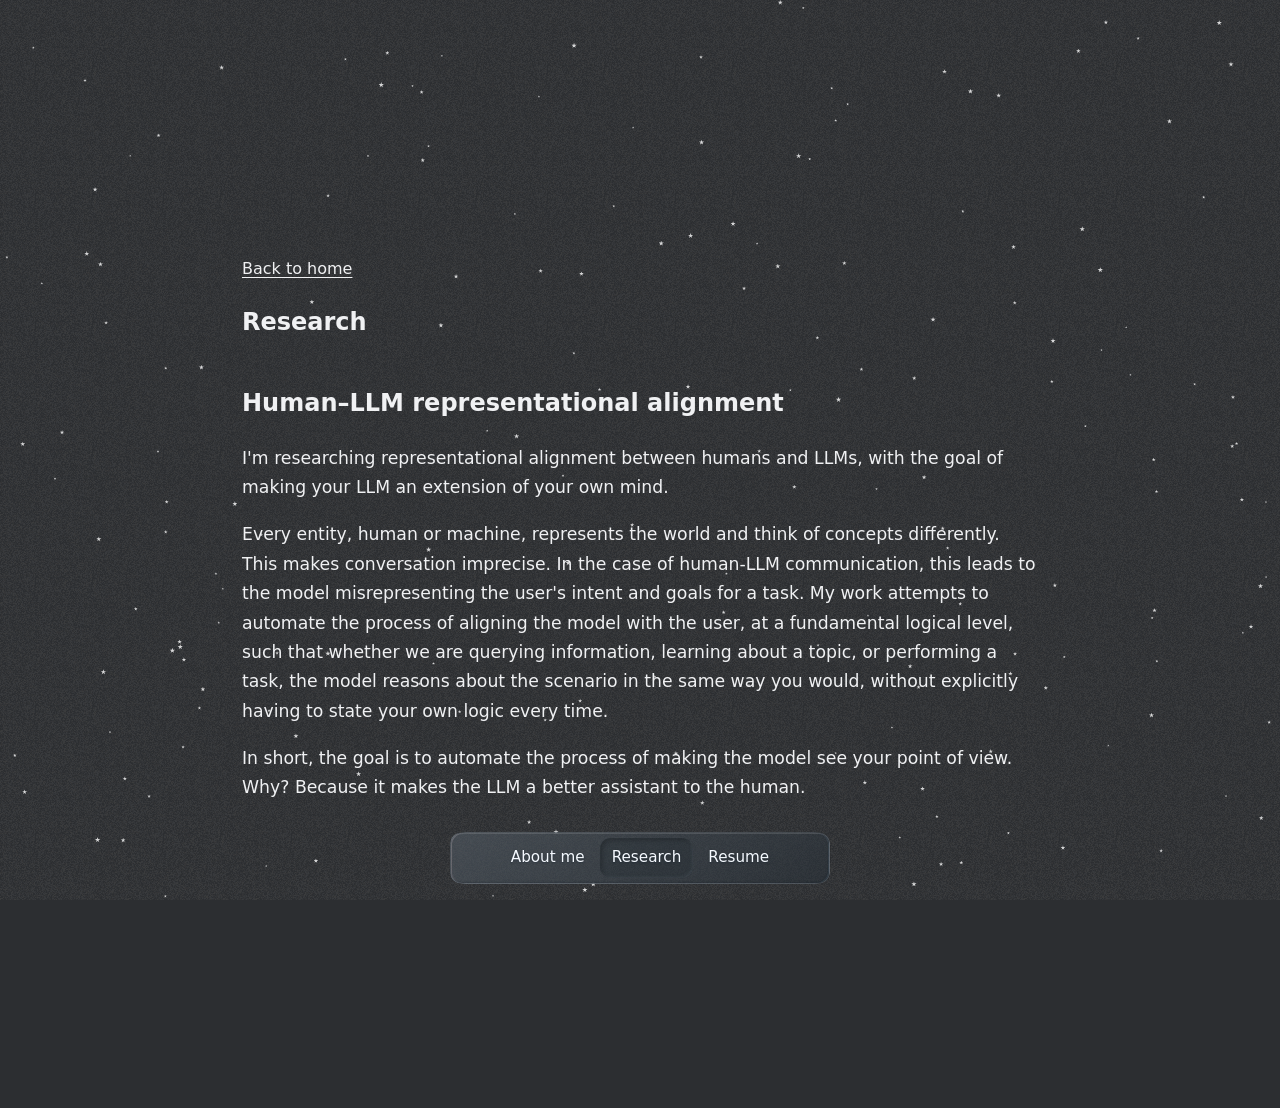
==== commit 60edd6dd: "up" ====
--- a/research.html
+++ b/research.html
@@ -38,6 +38,7 @@
   </main>
 
   <script src="assets/js/stars.js"></script>
+  <script src="assets/js/background-scroll.js"></script>
   <script src="assets/js/nav-collapse.js"></script>
 </body>
 </html>
--- a/assets/css/styles.css
+++ b/assets/css/styles.css
@@ -234,6 +234,7 @@
   position: absolute;
   filter: var(--star-glow, none);
   animation: twinkle ease-in-out infinite;
+  transition: filter 1s ease;
 }
 
 .star::before {
@@ -268,6 +269,7 @@
   background: linear-gradient(90deg, rgba(220, 240, 255, 0.4), rgba(171, 211, 255, 0.1) 35%, transparent);
   filter: blur(1px);
   pointer-events: none;
+  transition: opacity 1s ease;
 }
 
 .shooting-star {
@@ -679,8 +681,10 @@
   body::before,
   #starfield,
   #previous-shade {
+    position: absolute;
     top: -80px;
     height: calc(100lvh + 160px);
+    transform: translate3d(0, var(--background-scroll, 0px), 0);
   }
 
   main {
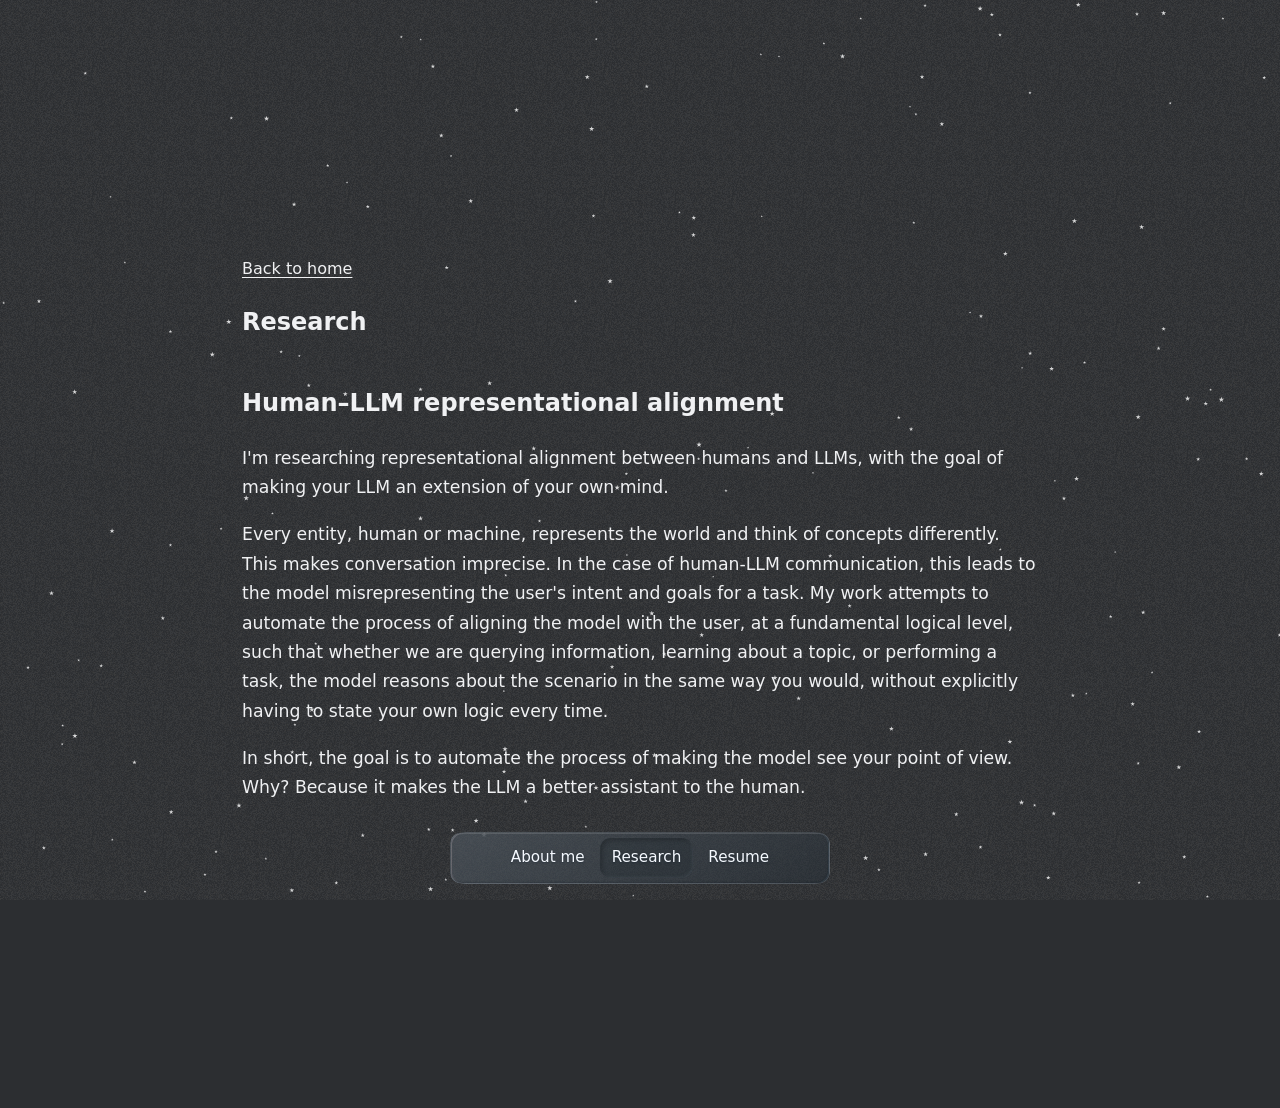
==== commit 206d9a28: "up" ====
--- a/research.html
+++ b/research.html
@@ -12,7 +12,9 @@
       <path d="M .06 0 H .94 C .99 0 1 .04 1 .3 V .7 C 1 .96 .99 1 .94 1 H .06 C .01 1 0 .96 0 .7 V .3 C 0 .04 .01 0 .06 0 Z"/>
     </clipPath>
   </svg>
-  <div id="starfield" aria-hidden="true"></div>
+  <div class="sky-anchor" aria-hidden="true">
+    <div id="starfield"></div>
+  </div>
 
   <nav class="floating-nav" aria-label="Main navigation">
     <button class="nav-reveal" type="button" aria-label="Show navigation" aria-expanded="false"><span>Navigation</span></button>
@@ -38,7 +40,6 @@
   </main>
 
   <script src="assets/js/stars.js"></script>
-  <script src="assets/js/background-scroll.js"></script>
   <script src="assets/js/nav-collapse.js"></script>
 </body>
 </html>
--- a/assets/css/styles.css
+++ b/assets/css/styles.css
@@ -56,18 +56,15 @@
   overflow-x: hidden;
 }
 
-body::before {
-  content: "";
+/* A full-width fixed box can make Safari paint a solid strip behind its bars. */
+.sky-anchor {
   position: fixed;
   top: 0;
   left: 0;
-  width: 100%;
-  height: 100vh;
-  height: 100lvh;
+  width: 0;
+  height: 0;
   z-index: 0;
   pointer-events: none;
-  background: url("../images/background-grain.png"), url("../images/background-grain.png"), var(--background);
-  transform: translateZ(0);
 }
 
 main a {
@@ -202,31 +199,28 @@
 }
 
 #starfield {
-  position: fixed;
-  top: 0;
+  --sky-bleed: 0px;
+  position: absolute;
+  top: calc(0px - var(--sky-bleed));
   left: 0;
-  width: 100%;
-  height: 100vh;
-  height: 100lvh;
+  width: 100vw;
+  height: calc(100vh + 2 * var(--sky-bleed));
+  height: calc(100lvh + 2 * var(--sky-bleed));
   overflow: hidden;
-  pointer-events: none;
-  z-index: 0;
-  transform: translateZ(0);
+  background: url("../images/background-grain.png"), url("../images/background-grain.png"), var(--background);
+}
+
+@media (hover: none) and (pointer: coarse) {
+  #starfield {
+    /* Keep the extra paint area stable as the browser controls collapse. */
+    --sky-bleed: max(96px, env(safe-area-max-inset-top, 0px), env(safe-area-max-inset-bottom, 0px));
+  }
 }
 
 #previous-shade {
-  position: fixed;
-  top: 0;
-  left: 0;
-  width: 100%;
-  height: 100vh;
-  height: 100lvh;
-  z-index: 0;
-  pointer-events: none;
+  position: absolute;
+  inset: 0;
   opacity: 0;
-}
-
-#previous-shade {
   background: rgba(0, 0, 0, 0.55);
 }
 
@@ -306,7 +300,7 @@
   justify-content: center;
   width: 100vw;
   min-height: 100vh;
-  min-height: 100svh;
+  min-height: 100lvh;
   margin-left: calc(50% - 50vw);
   padding: 64px 24px;
   text-align: center;
@@ -678,15 +672,6 @@
 }
 
 @media (max-width: 700px) {
-  body::before,
-  #starfield,
-  #previous-shade {
-    position: absolute;
-    top: -80px;
-    height: calc(100lvh + 160px);
-    transform: translate3d(0, var(--background-scroll, 0px), 0);
-  }
-
   main {
     padding-left: max(24px, env(safe-area-inset-left));
     padding-right: max(24px, env(safe-area-inset-right));
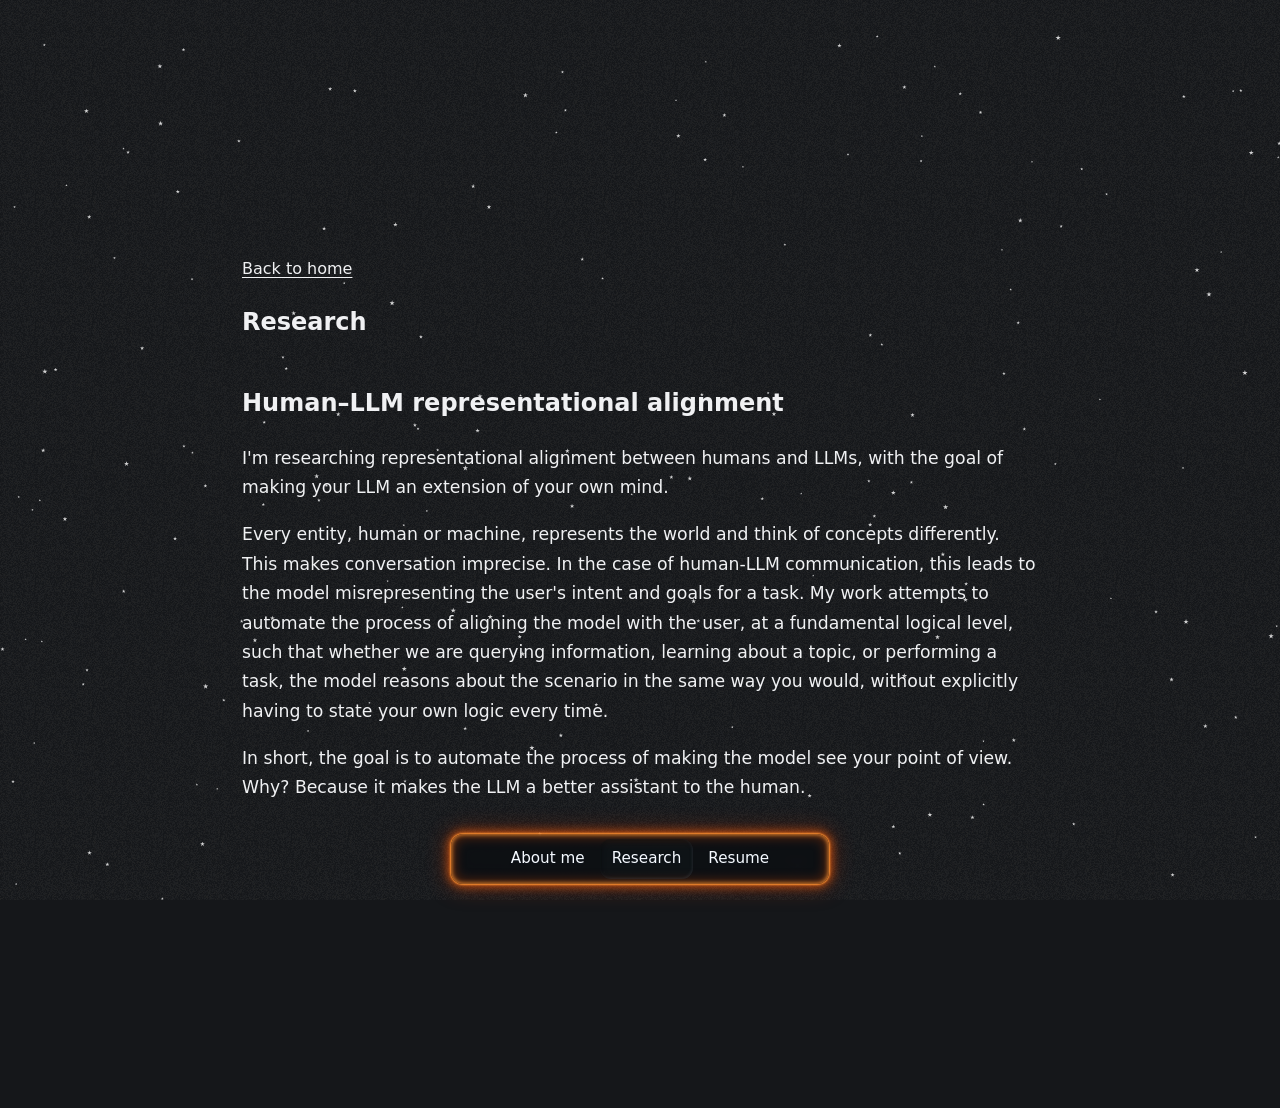
==== commit 011845ef: "up" ====
--- a/research.html
+++ b/research.html
@@ -17,7 +17,7 @@
   </div>
 
   <nav class="floating-nav" aria-label="Main navigation">
-    <button class="nav-reveal" type="button" aria-label="Show navigation" aria-expanded="false"><span>Navigation</span></button>
+    <button class="nav-reveal" type="button" aria-label="Show navigation" aria-expanded="false"><span aria-hidden="true"></span></button>
     <a href="index.html#about-me">About me</a>
     <a href="research.html" aria-current="page">Research</a>
     <a href="index.html#resume">Resume</a>
--- a/assets/css/styles.css
+++ b/assets/css/styles.css
@@ -1,6 +1,6 @@
 :root {
   --text: #30343a;
-  --background: #2c2e31;
+  --background: #15171a;
   --star: rgba(255, 255, 255, 0.8);
   --shooting-star: rgba(255, 255, 255, 0.95);
   --border: rgba(255, 255, 255, 0.16);
@@ -81,38 +81,34 @@
   margin-inline: auto;
   display: flex;
   width: max-content;
+  height: 50px;
   max-width: calc(100vw - 24px);
   flex-direction: row;
+  align-items: center;
   gap: 3px;
   padding: 5px clamp(12px, 5vw, 48px);
   isolation: isolate;
   overflow: hidden;
-  border: 1px solid rgba(220, 235, 245, 0.16);
+  border: 0;
   border-radius: 12px;
-  clip-path: url("#nav-squircle");
-  background: url("../images/background-grain.png"), linear-gradient(145deg, rgba(77, 86, 95, 0.65), rgba(38, 45, 52, 0.72));
-  -webkit-backdrop-filter: blur(14px) saturate(1.2);
-  backdrop-filter: blur(14px) saturate(1.2);
-  box-shadow:
-    -3px -3px 10px rgba(205, 224, 238, 0.07),
-    5px 6px 16px rgba(0, 0, 0, 0.3),
-    inset 1px 1px rgba(255, 255, 255, 0.13),
-    inset -1px -1px 2px rgba(12, 20, 28, 0.2);
-  transform-origin: center bottom;
-  transition: max-width 500ms cubic-bezier(0.22, 1, 0.36, 1), padding 500ms cubic-bezier(0.22, 1, 0.36, 1), border-radius 500ms ease, transform 500ms cubic-bezier(0.22, 1, 0.36, 1);
+  corner-shape: squircle;
+  background: rgba(12, 14, 18, 0.82);
+  -webkit-backdrop-filter: blur(10px);
+  backdrop-filter: blur(10px);
+  box-shadow:
+    0 0 2px 1px rgba(255, 151, 53, 0.95),
+    0 0 8px 3px rgba(232, 93, 15, 0.7),
+    0 0 20px 6px rgba(175, 52, 5, 0.34),
+    inset 0 0 4px 1px rgba(255, 151, 53, 0.8),
+    inset 0 0 12px 3px rgba(210, 75, 8, 0.4);
+  transition: max-width 500ms cubic-bezier(0.22, 1, 0.36, 1), height 500ms cubic-bezier(0.22, 1, 0.36, 1), padding 500ms cubic-bezier(0.22, 1, 0.36, 1), border-radius 500ms ease;
 }
 
 .floating-nav.is-collapsed {
   max-width: 180px;
-  padding-inline: 0;
-  border-color: transparent;
-  border-radius: 10px;
-  background: url("../images/background-grain.png"), rgba(29, 54, 79, 0.68);
-  transform: scaleY(0.3);
-}
-
-.floating-nav.is-collapsed::before {
-  box-shadow: none;
+  height: 16px;
+  padding: 0;
+  border-radius: 6px;
 }
 
 .floating-nav.is-collapsed a {
@@ -132,16 +128,19 @@
   border-radius: inherit;
   background: transparent;
   color: rgba(234, 244, 255, 0.9);
-  font: italic 10px/1 "Apple Chancery", "Segoe Script", cursive;
-  letter-spacing: 0.04em;
   cursor: pointer;
   pointer-events: none;
   transition: opacity 160ms ease, visibility 0s linear 160ms;
 }
 
 .nav-reveal span {
-  display: inline-block;
-  transform: scaleY(3.333);
+  display: block;
+  width: 4px;
+  height: 2px;
+  margin: auto;
+  border-radius: 1px;
+  background: currentColor;
+  box-shadow: -8px 0 currentColor, 8px 0 currentColor;
 }
 
 .floating-nav.is-collapsed .nav-reveal {
@@ -149,16 +148,6 @@
   opacity: 1;
   pointer-events: auto;
   transition: opacity 200ms ease 180ms, visibility 0s;
-}
-
-.floating-nav::before {
-  content: "";
-  position: absolute;
-  inset: 0;
-  z-index: -1;
-  pointer-events: none;
-  border-radius: inherit;
-  box-shadow: inset 1px 0 rgba(255, 190, 200, 0.08), inset -1px 0 rgba(165, 215, 255, 0.1);
 }
 
 .floating-nav a {
@@ -207,7 +196,7 @@
   height: calc(100vh + 2 * var(--sky-bleed));
   height: calc(100lvh + 2 * var(--sky-bleed));
   overflow: hidden;
-  background: url("../images/background-grain.png"), url("../images/background-grain.png"), var(--background);
+  background: url("../images/background-grain.png"), linear-gradient(rgba(21, 23, 26, 0.5), rgba(21, 23, 26, 0.5)), url("../images/background-grain.png"), var(--background);
 }
 
 @media (hover: none) and (pointer: coarse) {
@@ -215,6 +204,38 @@
     /* Keep the extra paint area stable as the browser controls collapse. */
     --sky-bleed: max(96px, env(safe-area-max-inset-top, 0px), env(safe-area-max-inset-bottom, 0px));
   }
+
+  @supports (animation-timeline: scroll(root)) and (animation-range: 0px 100cqh) {
+    body {
+      /* Leave actual page content above the intro for Safari to show behind its bars. */
+      --sky-margin: 96px;
+      padding-top: var(--sky-margin);
+      min-height: calc(100lvh + 2 * var(--sky-margin));
+    }
+
+    .sky-anchor {
+      position: absolute;
+      inset: 0;
+      width: auto;
+      height: auto;
+      container-type: size;
+      overflow: clip;
+    }
+
+    #starfield {
+      --sky-bleed: var(--sky-margin);
+      height: calc(var(--screen-height, 100lvh) + 2 * var(--sky-bleed));
+      /* Counter each pixel of native scroll on the same timeline as the page. */
+      animation: pin-sky linear both;
+      animation-timeline: scroll(root);
+      animation-range: 0px 100cqh;
+    }
+  }
+}
+
+@keyframes pin-sky {
+  from { transform: translateY(0); }
+  to { transform: translateY(100cqh); }
 }
 
 #previous-shade {
@@ -226,12 +247,32 @@
 
 .star {
   position: absolute;
-  filter: var(--star-glow, none);
+  translate: var(--ripple-x, 0px) var(--ripple-y, 0px);
+  filter: var(--star-glow, brightness(1) drop-shadow(0 0 4px rgba(100, 195, 255, 0)) drop-shadow(0 0 9px rgba(110, 200, 255, 0)));
   animation: twinkle ease-in-out infinite;
-  transition: filter 1s ease;
-}
-
-.star::before {
+  transition: filter 1s ease, translate 180ms linear;
+}
+
+@media (hover: none) and (pointer: coarse) and (prefers-reduced-motion: no-preference) {
+  .star.is-lit {
+    --star-fill: radial-gradient(circle, #d2f0ff, #4678ff);
+    --star-glow: brightness(1.35) drop-shadow(0 0 4px #64c3ff) drop-shadow(0 0 9px #6ec8ff);
+    --twinkle-min: 0.75;
+    --trail-opacity: 0.6;
+  }
+}
+
+@media (hover: hover) and (pointer: fine) and (prefers-reduced-motion: no-preference) {
+  .star.ambient-lit {
+    --star-fill: radial-gradient(circle, #d2f0ff, #4678ff);
+    --star-glow: brightness(1.35) drop-shadow(0 0 4px #64c3ff) drop-shadow(0 0 9px #6ec8ff);
+    --twinkle-min: 0.75;
+    --trail-opacity: 0.6;
+  }
+}
+
+.star::before,
+.star-color {
   content: "";
   position: absolute;
   inset: 0;
@@ -250,6 +291,11 @@
   );
 }
 
+.star-color {
+  opacity: var(--star-color-opacity, 0);
+  pointer-events: none;
+}
+
 .star::after {
   content: "";
   position: absolute;
@@ -266,6 +312,12 @@
   transition: opacity 1s ease;
 }
 
+.star.has-light::after,
+.star.is-lit::after,
+.star.ambient-lit::after {
+  transition-duration: 200ms;
+}
+
 .shooting-star {
   position: absolute;
   width: 140px;
@@ -308,12 +360,15 @@
 
 .wave {
   position: absolute;
-  inset: 0;
-  width: 100%;
-  height: 100%;
+  top: 0;
+  left: 0;
   pointer-events: none;
   opacity: 1;
   filter: blur(1px);
+}
+
+.wave.paper-surface {
+  filter: none;
 }
 
 .header-text {
@@ -473,6 +528,16 @@
   background: linear-gradient(transparent, rgba(163, 205, 255, 0.35), #e4f3ff, rgba(163, 205, 255, 0.35), transparent);
   transform: translate(-50%, -50%) rotate(25deg);
   filter: blur(2px);
+  animation: quasar-jets 2.5s ease-in-out infinite alternate;
+}
+
+@keyframes quasar-jets {
+  from { opacity: 0.65; }
+  to { opacity: 1; }
+}
+
+@media (prefers-reduced-motion: reduce) {
+  .quasar::before { animation: none; }
 }
 
 .quasar::after {
@@ -645,7 +710,7 @@
 
 @keyframes twinkle {
   0%, 100% {
-    opacity: 0.15;
+    opacity: var(--twinkle-min, 0.15);
     transform: scale(1);
   }
 
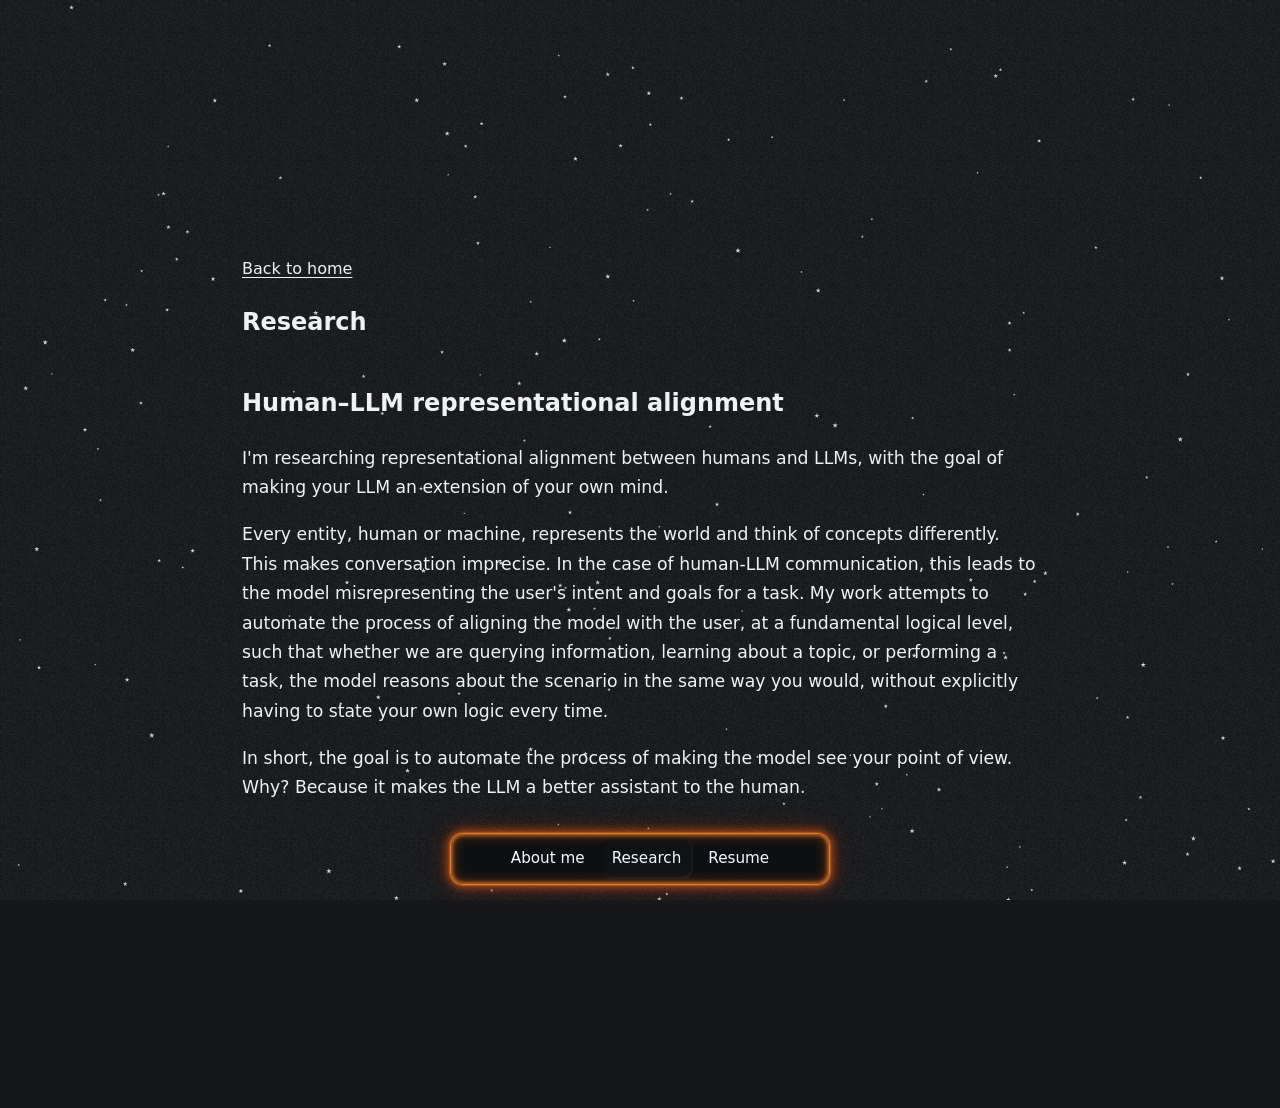
==== commit 4165719b: "up" ====
--- a/research.html
+++ b/research.html
@@ -4,6 +4,7 @@
   <meta charset="utf-8">
   <meta name="viewport" content="width=device-width, initial-scale=1, viewport-fit=cover">
   <title>Research | Tejus Singh</title>
+  <link rel="icon" href="assets/images/favicon.svg" type="image/svg+xml">
   <link rel="stylesheet" href="assets/css/styles.css">
 </head>
 <body>
--- a/assets/css/styles.css
+++ b/assets/css/styles.css
@@ -247,10 +247,9 @@
 
 .star {
   position: absolute;
-  translate: var(--ripple-x, 0px) var(--ripple-y, 0px);
   filter: var(--star-glow, brightness(1) drop-shadow(0 0 4px rgba(100, 195, 255, 0)) drop-shadow(0 0 9px rgba(110, 200, 255, 0)));
   animation: twinkle ease-in-out infinite;
-  transition: filter 1s ease, translate 180ms linear;
+  transition: filter 1s ease;
 }
 
 @media (hover: none) and (pointer: coarse) and (prefers-reduced-motion: no-preference) {
@@ -360,19 +359,17 @@
 
 .wave {
   position: absolute;
-  top: 0;
-  left: 0;
+  inset: 0;
+  width: 100%;
+  height: 100%;
   pointer-events: none;
   opacity: 1;
-  filter: blur(1px);
-}
-
-.wave.paper-surface {
-  filter: none;
 }
 
 .header-text {
   position: relative;
+  -webkit-user-select: none;
+  user-select: none;
 }
 
 .picture-frame,
@@ -450,6 +447,10 @@
   font-size: 1.15rem;
 }
 
+.header-text .explore-hint {
+  font-size: 0.65rem;
+}
+
 .explore-link {
   display: inline-block;
   margin-top: 24px;
